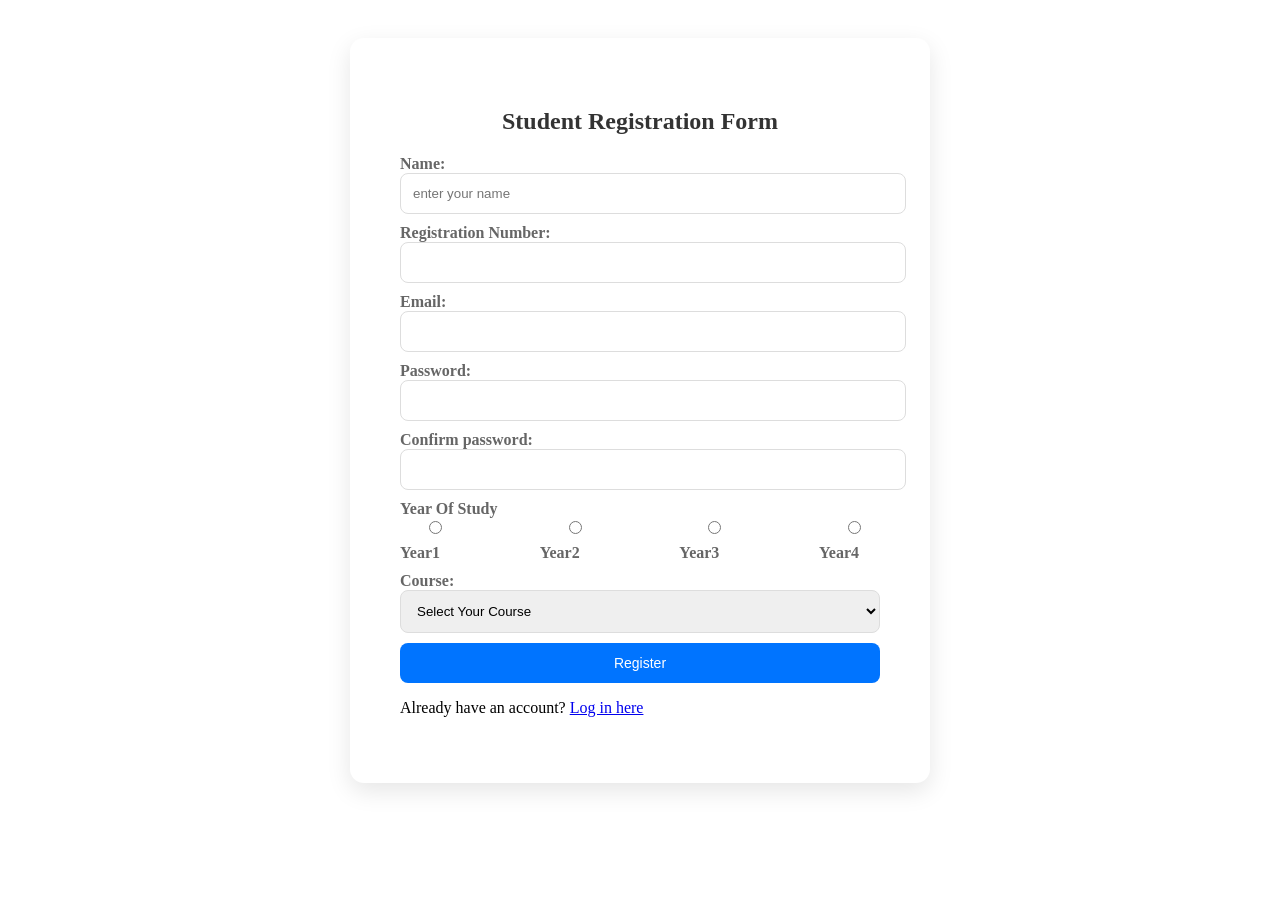
==== register.html @ 6631332b "First commit" ====
<!DOCTYPE html>
<html lang="en">
<head>
    <meta charset="UTF-8">
    <meta name="viewport" content="width=device-width, initial-scale=1.0">
    <title>Sign Up</title>
    <link rel="stylesheet" href="css/style.css">
</head>
<body>
    <div class="main-container">
        <div class="form-container">
            <h2>Student Registration Form</h2>
            <form action="">
                <div class="form-group">
                    <label for="name">Name:</label>
                    <input type="text" id="name"name="name" placeholder="enter your name" required>
                </div>
                <div class="form-group">
                <label for="registration-number">Registration Number:</label>
                <input type="registration-number" id="registration-number" name="registration-number" required>
                </div>
                <div class="form-group">
                    <label for="email">Email:</label>
                    <input type="email" id="email" name="email" required>
                </div>
                <div class="form-group">
                    <label for="password">Password:</label>
                    <input type="password" id="password" name="password">
                </div>
                <div class="form-group">
                    <label for="confirm-password">Confirm password:</label>
                    <input type="password" id="confirm-password" name="confirm-password">
                </div>
                <div class="form-group">
                    <label>Year Of Study</label>
                    <div class="radio-group">
                        <label><input type="radio" name="year" value="year1">Year1</label>
                        <label><input type="radio" name="year" value="year2">Year2</label>
                        <label><input type="radio" name="year" value="year3">Year3</label>
                        <label><input type="radio" name="year" value="year4">Year4</label>
                    </div>
                </div>
                <div class="form-group">
                    <label for="course">Course:</label>
                    <select name="course" id="course">
                    <option value=""disabled selected>Select Your Course</option>
                    <option value="Computer-science">Computer-science</option>
                    <option value="Applied-Computer-science">Applied-Computer-science</option>
                    <option value="Software-engineering">Software-engineering</option>
                    <option value="Information-technology">Information-technology</option>
                    <option value="Computer-security">Computer-security</option>
                    </select>
                </div>
                <div class="form-group">
                    <button type="submit">Register</button>
                </div>
            </form>
            <p>
                Already have an account?
                <a href="login.html">Log in here</a>
            </p>
        </div>
    </div>
    
</body>
</html>
---- css/style.css ----
/* form style */
.main-container{
    display: flex;
   padding: 30px;
   justify-content: center;
}
.form-container{
    width: 480px;
    padding: 50px;
    background-color: white;
    border-radius: 14px;
    box-shadow: 0 8px 24px rgba(0, 0, 0, 0.1);
}
h2{
    margin-bottom: 20px;
    text-align: center;
    color: #333;

    .form-group{
        margin-bottom: 10px;


    }
}
.form-group label{
    display: block;
    color: #666;
    font-weight: 700;
}
.radio-group{
    display: block;
}

.form-group input,
.form-group select{
    width: 100%;
    padding: 12px;
    border-radius: 8px;
    border: 1px solid #ddd;
    margin-bottom: 10px;

}
.form-group button{
    width: 100%;
    border-radius: 8px;
    padding: 12px;
    background-color: #0074ff;
    color: white;
    font-size: 14px;
    font-weight: 400;
    cursor: pointer;
    border: none;
    
}
.radio-group{
    display: flex;
    justify-content: space-between;
    margin-bottom: 10px;

}
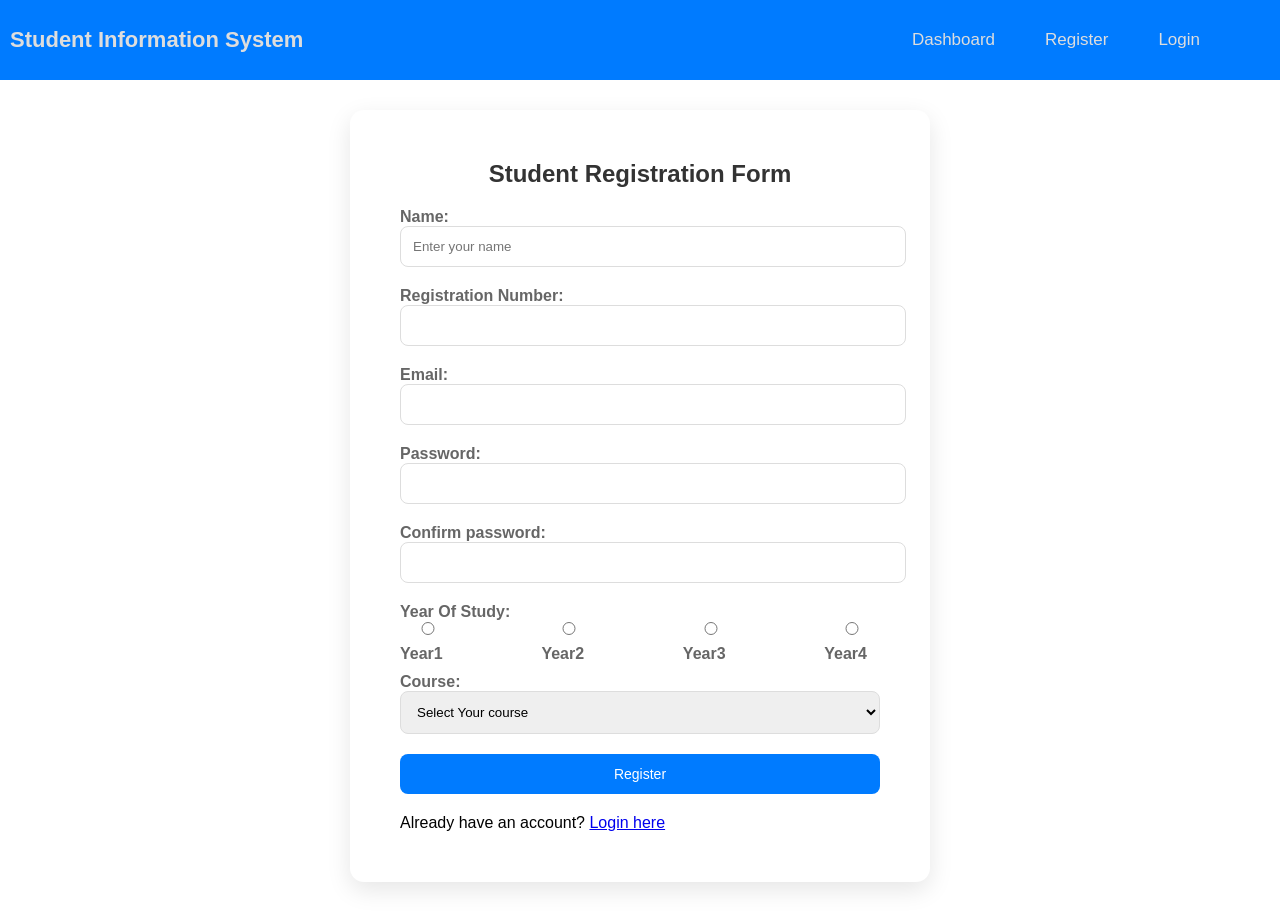
==== commit 810795e4: "Update my website progress" ====
--- a/register.html
+++ b/register.html
@@ -7,20 +7,32 @@
     <link rel="stylesheet" href="css/style.css">
 </head>
 <body>
+    <header>
+        <nav>
+            <div class="system">
+                <a href="index.html">Student Information System</a>
+            </div>
+            <ul>
+               <li><a href="home.html">Dashboard</a></li>
+                <li><a href="register.html">Register</a></li>
+                <li><a href="login.html">Login</a></li>
+            </ul>
+        </nav>
+    </header>
     <div class="main-container">
         <div class="form-container">
             <h2>Student Registration Form</h2>
             <form action="">
                 <div class="form-group">
                     <label for="name">Name:</label>
-                    <input type="text" id="name"name="name" placeholder="enter your name" required>
+                    <input type="text" id="name" name="name" placeholder="Enter your name" required >
                 </div>
                 <div class="form-group">
-                <label for="registration-number">Registration Number:</label>
-                <input type="registration-number" id="registration-number" name="registration-number" required>
+                    <label for="registartion_number">Registration Number:</label>
+                    <input type="registration_number" id="regitration_number" name="registration_number" required>
                 </div>
                 <div class="form-group">
-                    <label for="email">Email:</label>
+                    <label for="email"> Email:</label>
                     <input type="email" id="email" name="email" required>
                 </div>
                 <div class="form-group">
@@ -32,7 +44,7 @@
                     <input type="password" id="confirm-password" name="confirm-password">
                 </div>
                 <div class="form-group">
-                    <label>Year Of Study</label>
+                    <label>Year Of Study:</label>
                     <div class="radio-group">
                         <label><input type="radio" name="year" value="year1">Year1</label>
                         <label><input type="radio" name="year" value="year2">Year2</label>
@@ -43,12 +55,12 @@
                 <div class="form-group">
                     <label for="course">Course:</label>
                     <select name="course" id="course">
-                    <option value=""disabled selected>Select Your Course</option>
-                    <option value="Computer-science">Computer-science</option>
-                    <option value="Applied-Computer-science">Applied-Computer-science</option>
-                    <option value="Software-engineering">Software-engineering</option>
-                    <option value="Information-technology">Information-technology</option>
-                    <option value="Computer-security">Computer-security</option>
+                        <option value="" disabled selected>Select Your course</option>
+                        <option value="Computer_science">Computer Science</option>
+                        <option value="Applied_computer_science">Applied Computer Science</option>
+                        <option value="Software_engineering">Software Engineering</option>
+                        <option value="Information_technology">Information Technology</option>
+                        <option value="Computer_security">Computer Security</option>
                     </select>
                 </div>
                 <div class="form-group">
@@ -57,10 +69,9 @@
             </form>
             <p>
                 Already have an account?
-                <a href="login.html">Log in here</a>
+                <a href="login.html">Login here</a>
             </p>
         </div>
     </div>
-    
 </body>
 </html>
--- a/css/style.css
+++ b/css/style.css
@@ -1,34 +1,141 @@
+body{
+    font-family: Arial, sans-serif;
+    margin: 0;
+    padding: 0;
+}
+
+nav{
+    display: flex;
+    justify-content: flex-end;
+    background-color: #007bff;
+    padding: 10px;
+    align-items: center;
+    
+}
+
+nav ul{
+    display: flex;
+    list-style-type: none;
+    padding: 20px;
+    margin: 0 0 0 auto;
+}
+
+nav ul li{
+    margin-right: 50px;
+}
+
+nav ul li a{
+    color: #ddd;
+    text-decoration: none;
+    font-size: 17px;
+}
+
+nav ul li a:hover{
+    background-color: #ddd;
+    color: black;
+    border-radius: 5px;
+    padding: 10px;
+}
+
+.system a{
+    font-size: 22px;
+    font-weight: bold;
+    color: #ddd;
+    text-decoration: none;
+}
+
+
+.dashboard-container{
+    padding: 2rem;
+    max-width: 1200px;
+    margin: 0 auto;
+}
+.dashboard-header{
+    display: flex;
+    justify-content: space-between;
+    align-items: center;
+    margin-bottom: 2rem;
+    gap: 15px;
+}
+.search-bar{
+    border:  1px solid grey;
+    border-radius: 20px;
+    font-size: 0.9rem;
+    width: 300px;
+}
+
+.stats-box{
+    display: grid;
+    grid-template-columns: repeat(auto-fit , minmax(200px, 1fr));
+    gap: 20px;
+    margin-bottom: 25px;
+}
+.stat-card{
+    background: white;
+    padding: 20px;
+    border-radius: 10px;
+    box-shadow: 0 2px 4px rgb(6, 5, 5);
+    border: 5px ;
+    border-left: 5px solid rgb(2, 117, 156);
+
+}
+.stat-card h3{
+    color: grey;
+    letter-spacing: 1px;
+    text-transform: uppercase;
+}
+.footer{
+    display: flex;
+    margin: 5px 10px ;
+    padding: 10px;
+    background-color: rgb(1, 1, 156);
+    justify-content: space-between;
+    align-items: center;
+    color: white;
+}
+.footer p{
+    color: white;
+    
+}
+
+@media (max-width:768px) {
+    .footer{
+        background: black;
+    }
+}
+
+
 /* form style */
 .main-container{
     display: flex;
-   padding: 30px;
-   justify-content: center;
-}
+    padding: 30px;
+    justify-content: center;
+}
+
 .form-container{
     width: 480px;
     padding: 50px;
     background-color: white;
     border-radius: 14px;
-    box-shadow: 0 8px 24px rgba(0, 0, 0, 0.1);
-}
+    box-shadow: 0 8px 24px rgba(0,0,0,0.1);
+}
+
+
 h2{
     margin-bottom: 20px;
     text-align: center;
     color: #333;
-
-    .form-group{
-        margin-bottom: 10px;
-
-
-    }
-}
+    font-size: 28;
+}
+
+.form-group{
+    margin-bottom: 10px;
+}
+
 .form-group label{
     display: block;
     color: #666;
     font-weight: 700;
-}
-.radio-group{
-    display: block;
 }
 
 .form-group input,
@@ -38,23 +145,72 @@
     border-radius: 8px;
     border: 1px solid #ddd;
     margin-bottom: 10px;
-
-}
+}
+
 .form-group button{
     width: 100%;
+    padding: 12px;
     border-radius: 8px;
-    padding: 12px;
-    background-color: #0074ff;
+    background-color: #007bff;
     color: white;
     font-size: 14px;
     font-weight: 400;
     cursor: pointer;
+    margin-bottom: 10px;
     border: none;
+}
+
+.radio-group{
+    display: flex;
+    justify-content: space-between;
+    margin-bottom: 10px;
+}
+
+
+.hero-image{
+    background-image: url("../images/imag.jpg");
+    background-repeat: no-repeat;
+    background-size: cover;
+    background-position: center;
+    height: 800px;
+    padding: 10px;
+    position: relative;
+
+}
+*{
+    margin: 0;
+    padding: 0;
+}
+
+
+.hero-text{
+    position: absolute;
+    bottom: 350px;
+    left: 2px;
+    padding: 10px;
+}
+
+.hero-text h1{
+    font-size: 40px;
+    color: black;
+    font-weight: bold;
     
 }
-.radio-group{
-    display: flex;
-    justify-content: space-between;
-    margin-bottom: 10px;
-
+.hero-text p{
+    font-size: 22px;
+    margin-top: 10px;
+    color: white;
+}
+
+#reg{
+    background-color: #007bff;
+    padding: 10px 20px;
+    color: #ddd;
+    cursor: pointer;
+    border: none;
+    margin-top: 10px;
+}
+#reg a{
+    text-decoration: none;
+    color: white;
 }
